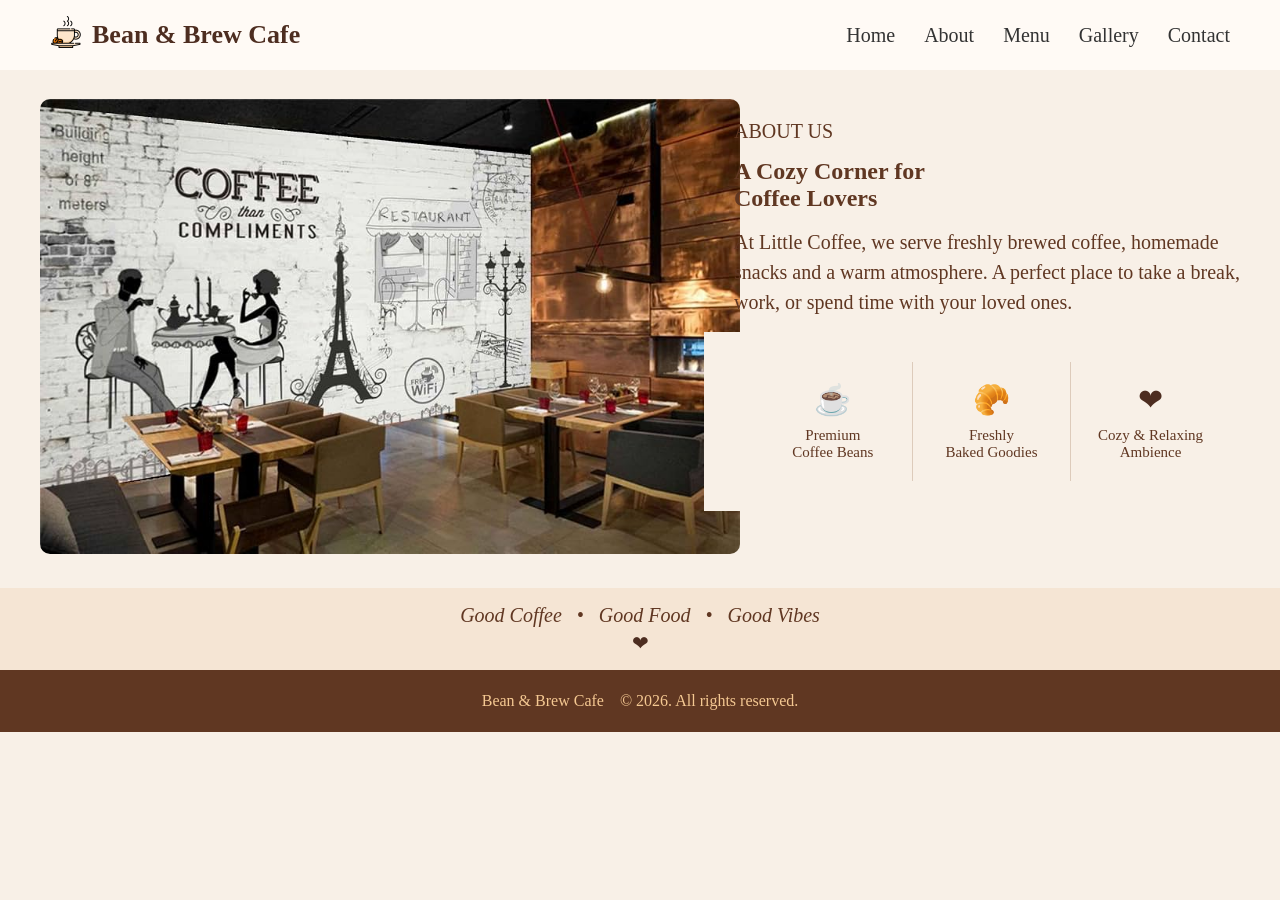
==== html/about.html @ e00737cb "Project" ====
<!DOCTYPE html>
<html lang="en">
    <head>
        <meta charset="UTF-8">
        <meta name="viewport" content="width=device-width, initial-scale=0.1">
        <title>About - Bean & Brew Coffee</title>
        <link rel="stylesheet" href="../css/about.css">
        <link rel="stylesheet" href="../css/style.css">
    </head>

    <header>
        <div class="logo">
            <img src="../assets/home/coffee-cup.png" alt="coffee">
            <span>Bean &amp; Brew Cafe</span>
        </div>

        <nav>
            <a href="../html/index.html">Home</a>
            <a href="../html/about.html" class="active">About</a>
            <a href="../html/menu.html">Menu</a>
            <a href="../html/gallery.html">Gallery</a>
            <a href="../html/contact.html">Contact</a>
        </nav>
    </header>
    <body>
        <section>
            <div class="about-img">
                <img class="img" src="../assets/about/about.jpg" alt="About Bean & Brew Coffee" >
            </div>

            <div class="about-content">
                <p class="heading">ABOUT US</p>
                <h1>A Cozy Corner for
                    <br>
                    Coffee Lovers
                </h1>

                <p class="description">
                    At Little Coffee, we serve freshly brewed coffee, homemade snacks and a warm atmosphere. A perfect place to take a break, work, or spend time with your loved ones.
                </p>

                <div class="features">
                    <div class="feature">
                        <div class="icon">&#9749;</div>
                            <p>Premium<br>
                            Coffee Beans</p>
                    </div>

                    <div class="feature">
                        <div class="icon">&#129360;</div>
                            <p>Freshly<br>
                            Baked Goodies</p>
                    </div>

                    <div class="feature">
                        <div class="icon">&#10084;</div>
                            <p>Cozy & Relaxing<br>
                            Ambience</p>
                    </div>
                </div>


            </div>
        </section>

        <section class="quote">

        <p>
            Good Coffee
            &nbsp; • &nbsp;
            Good Food
            &nbsp; • &nbsp;
            Good Vibes
        </p>

        <span>&#10084;</span>

    </section>

    </body>
    <footer>
        Bean & Brew Cafe &nbsp;&nbsp; &copy; 2026. All rights reserved.
    </footer>

</html>
---- css/about.css ----
* {
    margin: 0;
    color: #4d2d20;
    font-family: 'Times New Roman', Times, serif;
    box-sizing: border-box;
}

body {
    background-color: #f8f0e7;
    display: flex;
    flex-direction: column;
    height: 100vh;
    overflow: hidden;
}

section{
    display: flex;
}

.about-img {
    width: 55%
}

.img {
    width: 700px;
    height: 455px;
    border-radius: 10px;
    margin: 29px 30px 30px 40px;
}

.heading {
    color: #603722;
    margin: 50px 30px 15px 30px;
    font-size: 20px;
}

h1 {
    color: #603722;
    margin: 0px 30px 15px 30px;
}

.description {
    color: #603722;
    margin: 0px 30px 15px 30px;
    font-size: 20px;
    line-height: 30px;
}

.features {
    display: flex;
    background-color: #f8f0e7;
    padding: 30px 50px;
}

.feature {
    text-align: center;
    border-right: 1px solid #ddcbbb;
    padding: 15px;
    width: 33.33%
}

.feature:last-child {
    border-right: none;
}

.icon {
    font-size: 30px;
    padding: 5px;
}

.feature p {
    font-size: 15px;
    color:  #603722;
    padding: 5px;
}

.quote {
    height: 82px;
    background-color: #f5e5d4;
    display: flex;
    flex-direction: column;
    align-items: center;
    justify-content: center;
}


.quote p {
    font-family: Georgia, serif;
    font-style: italic;
    font-size: 20px;
    margin: 0;
    color: #603722;
}


.quote span {
    font-size: 20px;
    margin-top: 4px;
}
---- css/style.css ----
header {
    height: 70px;
    background-color: #fffaf5;
    display: flex;
    align-items: center;
    justify-content: space-between;
    padding: 0 50px;
    position: sticky;
    top: 0;
    z-index: 1000;
}

.logo {
    display: flex;
    align-items: center;
    gap: 10px;
    font-size: 26px;
    font-weight: bold;
}

.logo img {
    width: 32px;
    height: 32px;
    object-fit: contain;
    margin-bottom: 7px;
}


nav a{
    text-decoration: none;
    color: #333;
    font-size: 20px;
    margin-left: 25px;
}

nav a:hover {
    color: #6b3e28;
}

html, body {
    overscroll-behavior-y: none;
}

footer{
    background-color: #603722;
    text-align: center;
    padding: 22px;
    color: #F4C892;
}
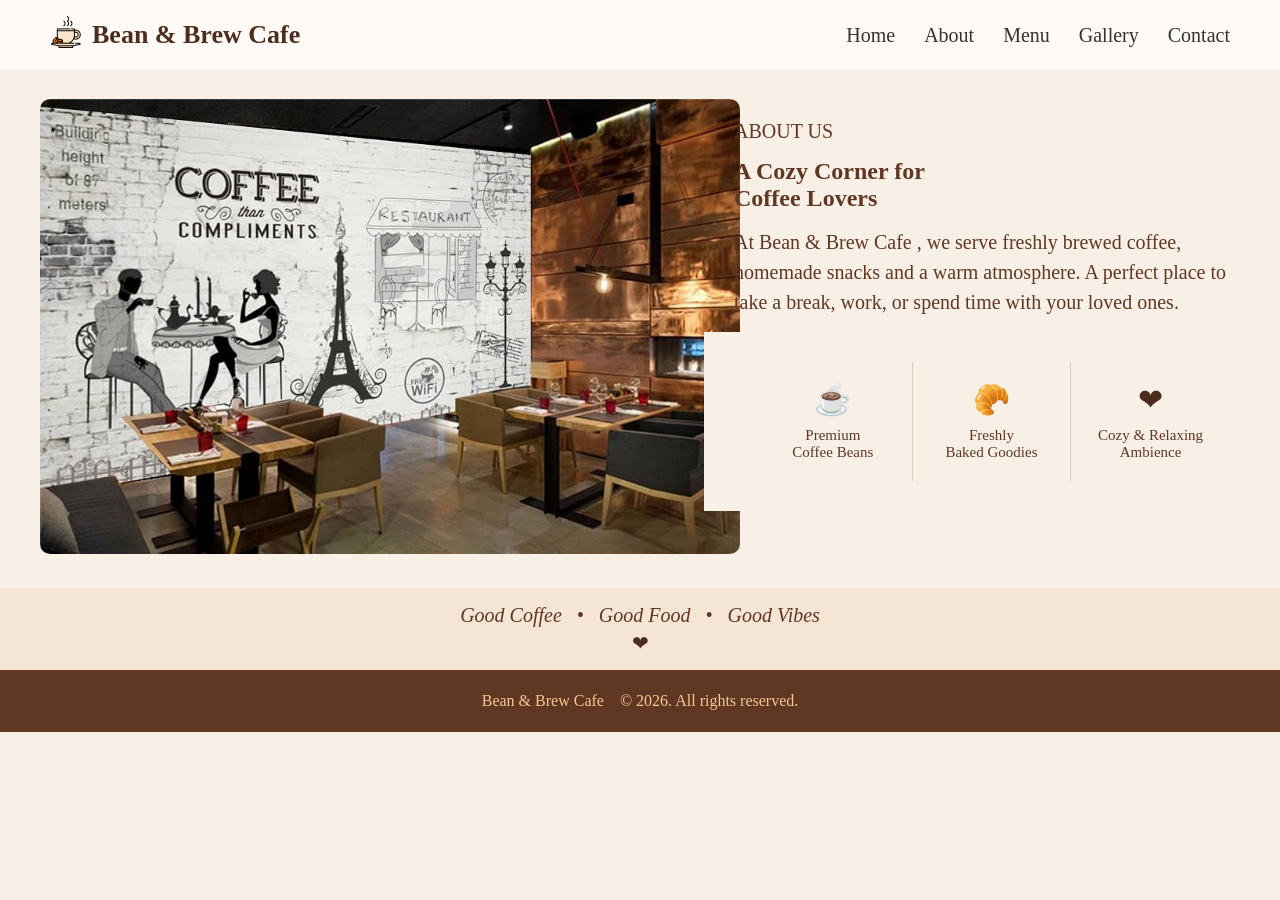
==== commit 13a72108: "project" ====
--- a/html/about.html
+++ b/html/about.html
@@ -36,7 +36,7 @@
                 </h1>
 
                 <p class="description">
-                    At Little Coffee, we serve freshly brewed coffee, homemade snacks and a warm atmosphere. A perfect place to take a break, work, or spend time with your loved ones.
+                    At Bean &amp; Brew Cafe , we serve freshly brewed coffee, homemade snacks and a warm atmosphere. A perfect place to take a break, work, or spend time with your loved ones.
                 </p>
 
                 <div class="features">
